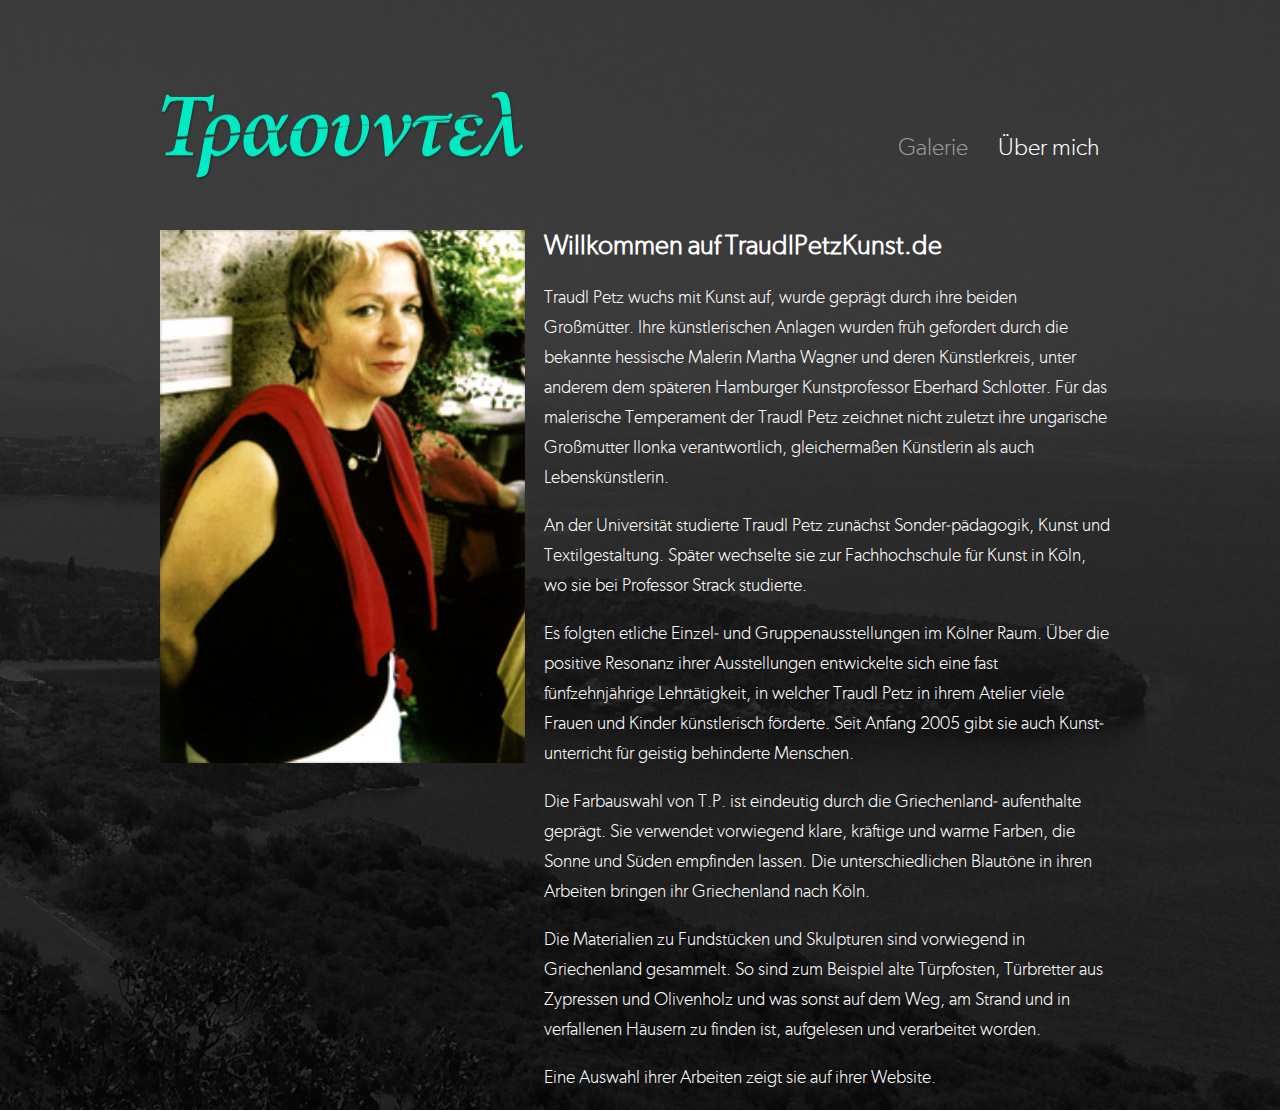
==== about.html @ 8e5df684 "Added project files" ====
<!DOCTYPE html><html lang="en"><head><title>Traudl Petz Kunst</title><meta charset="UTF-8"><link rel="stylesheet" href="stylesheets/magnific-popup.css"><link rel="stylesheet" href="stylesheets/application.css"></head><body><header><img src="images/layout/logo@2x.png" width="366" height="91"><ul id="menu"><li><a href="/" class="selected">Galerie</a></li><li><a href="about.html">Über mich</a></li></ul></header><div id="content" class="about"><img id="portrait" src="images/about/portrait.jpg"><h2>Willkommen auf TraudlPetzKunst.de</h2><p>Traudl Petz wuchs mit Kunst auf, wurde geprägt durch ihre beiden Großmütter. Ihre künstlerischen Anlagen
    wurden früh gefordert durch die bekannte hessische Malerin Martha Wagner und deren Künstlerkreis, unter
    anderem dem späteren Hamburger Kunstprofessor Eberhard Schlotter. Für das malerische Temperament der Traudl
    Petz zeichnet nicht zuletzt ihre ungarische Großmutter Ilonka verantwortlich, gleichermaßen Künstlerin als
    auch Lebenskünstlerin.</p><p>An der Universität studierte Traudl Petz zunächst Sonder-pädagogik, Kunst und Textilgestaltung. Später
    wechselte sie zur Fachhochschule für Kunst in Köln, wo sie bei Professor Strack studierte.</p><p>Es folgten etliche Einzel- und Gruppenausstellungen im Kölner Raum. Über die positive Resonanz ihrer
    Ausstellungen entwickelte sich eine fast fünfzehnjährige Lehrtätigkeit, in welcher Traudl Petz in ihrem
    Atelier viele Frauen und Kinder künstlerisch förderte. Seit Anfang 2005 gibt sie auch Kunst- unterricht für
    geistig behinderte Menschen.</p><p>Die Farbauswahl von T.P. ist eindeutig durch die Griechenland- aufenthalte geprägt. Sie verwendet vorwiegend
    klare, kräftige und warme Farben, die Sonne und Süden empfinden lassen. Die unterschiedlichen Blautöne in
    ihren Arbeiten bringen ihr Griechenland nach Köln.</p><p>Die Materialien zu Fundstücken und Skulpturen sind vorwiegend in Griechenland gesammelt. So sind zum
    Beispiel alte Türpfosten, Türbretter aus Zypressen und Olivenholz und was sonst auf dem Weg, am Strand und
    in verfallenen Häusern zu finden ist, aufgelesen und verarbeitet worden.</p><p>Eine Auswahl ihrer Arbeiten zeigt sie auf ihrer Website.</p></div><script type="text/javascript" src="//ajax.googleapis.com/ajax/libs/jquery/2.1.1/jquery.min.js"></script><script type="text/javascript" src="javascripts/jquery.lazyload.min.js"></script><script type="text/javascript" src="javascripts/masonry.pkgd.min.js"></script><script type="text/javascript" src="javascripts/jquery.magnific-popup.min.js"></script><script type="text/javascript" src="javascripts/application.js"></script></body></html>
---- stylesheets/application.css ----
/*********************************************************************
 *
 * Fonts
 *
 *********************************************************************/

@font-face {
  font-family: 'GibsonLight';
  src: url('../fonts/Gibson-Light-webfont.eot');
  src: url('../fonts/Gibson-Light-webfont.eot?iefix') format('eot'),
  url('../fonts/Gibson-Light-webfont.woff') format('woff'),
  url('../fonts/Gibson-Light-webfont.ttf') format('truetype'),
  url('../fonts/Gibson-Light-webfont.svg#webfontZam02nTh') format('svg');
  font-weight: normal;
  font-style: normal;
}

/*********************************************************************
 *
 * Layout
 *
 *********************************************************************/

body {
  background: url('../images/layout/background.jpg') no-repeat #000 fixed;
  background-size: 100%;
  color: #fff;
  font-family: 'GibsonLight', sans-serif;
  font-size: 18px;
  line-height: 30px;
  text-shadow: 1px 1px 1px rgba(0,0,0,0.004);
}

header, #content {
  max-width: 960px;
  margin: 0 auto;
}

header {
  margin-top: 90px;
}

#content {
  margin-top: 40px;
}

/*********************************************************************
 *
 * Header
 *
 *********************************************************************/

header {
  position: relative;
}

#menu {
  list-style-type: none;
  position: absolute;
  right: 20px;
  bottom: 8px;
}

#menu li {
  display: inline-block;
}

#menu li:first-child {
  margin-right: 30px;
}

#menu li a {
  color: #fff;
  text-decoration: none;
  font-size: 24px;
}

#menu li a.selected {
  color: #999999;
}

/*********************************************************************
 *
 * Gallery
 *
 *********************************************************************/

#intro {
  background: rgba(0,0,0,0.18);
  padding: 20px;
  margin: 40px 20px 40px 0;
}

.gallery {
  position: relative;
}

.gallery a {
  margin-bottom: 20px;
}

.gallery img {
  width: 300px;
}

.gallery .box {
  float: left;
  position: relative;
  width: 320px;
  background-size: cover;
  background-repeat: no-repeat;
  background-position: 50% 50%;
}

.gallery .box.single { height: 320px; }
.gallery .box.double { height: 640px; }
.gallery .box.triple { height: 960px; }

/*********************************************************************
 *
 * About
 *
 *********************************************************************/

#content.about {
  display: none;
}

#content.about #portrait {
  float: left;
  width: 38%;
}

#content.about h2, #content.about p {
  margin-left: 40%;
  padding-right: 10px;
}

/*********************************************************************
 *
 * Modal
 *
 *********************************************************************/

button.mfp-arrow-right {
  background: url(/images/modal/next.png) no-repeat 50%;
}

button.mfp-arrow-left {
  background: url(/images/modal/prev.png) no-repeat 50%;
}

.mfp-arrow:before, .mfp-arrow:after {
  content: none
}

/* Zoom Effect */

.mfp-with-zoom .mfp-container,
.mfp-with-zoom.mfp-bg {
  opacity: 0;
  -webkit-backface-visibility: hidden;
  /* ideally, transition speed should match zoom duration */
  -webkit-transition: all 0.3s ease-out;
  -moz-transition: all 0.3s ease-out;
  -o-transition: all 0.3s ease-out;
  transition: all 0.3s ease-out;
}

.mfp-with-zoom.mfp-ready .mfp-container {
  opacity: 1;
}
.mfp-with-zoom.mfp-ready.mfp-bg {
  opacity: 0.8;
}

.mfp-with-zoom.mfp-removing .mfp-container,
.mfp-with-zoom.mfp-removing.mfp-bg {
  opacity: 0;
}
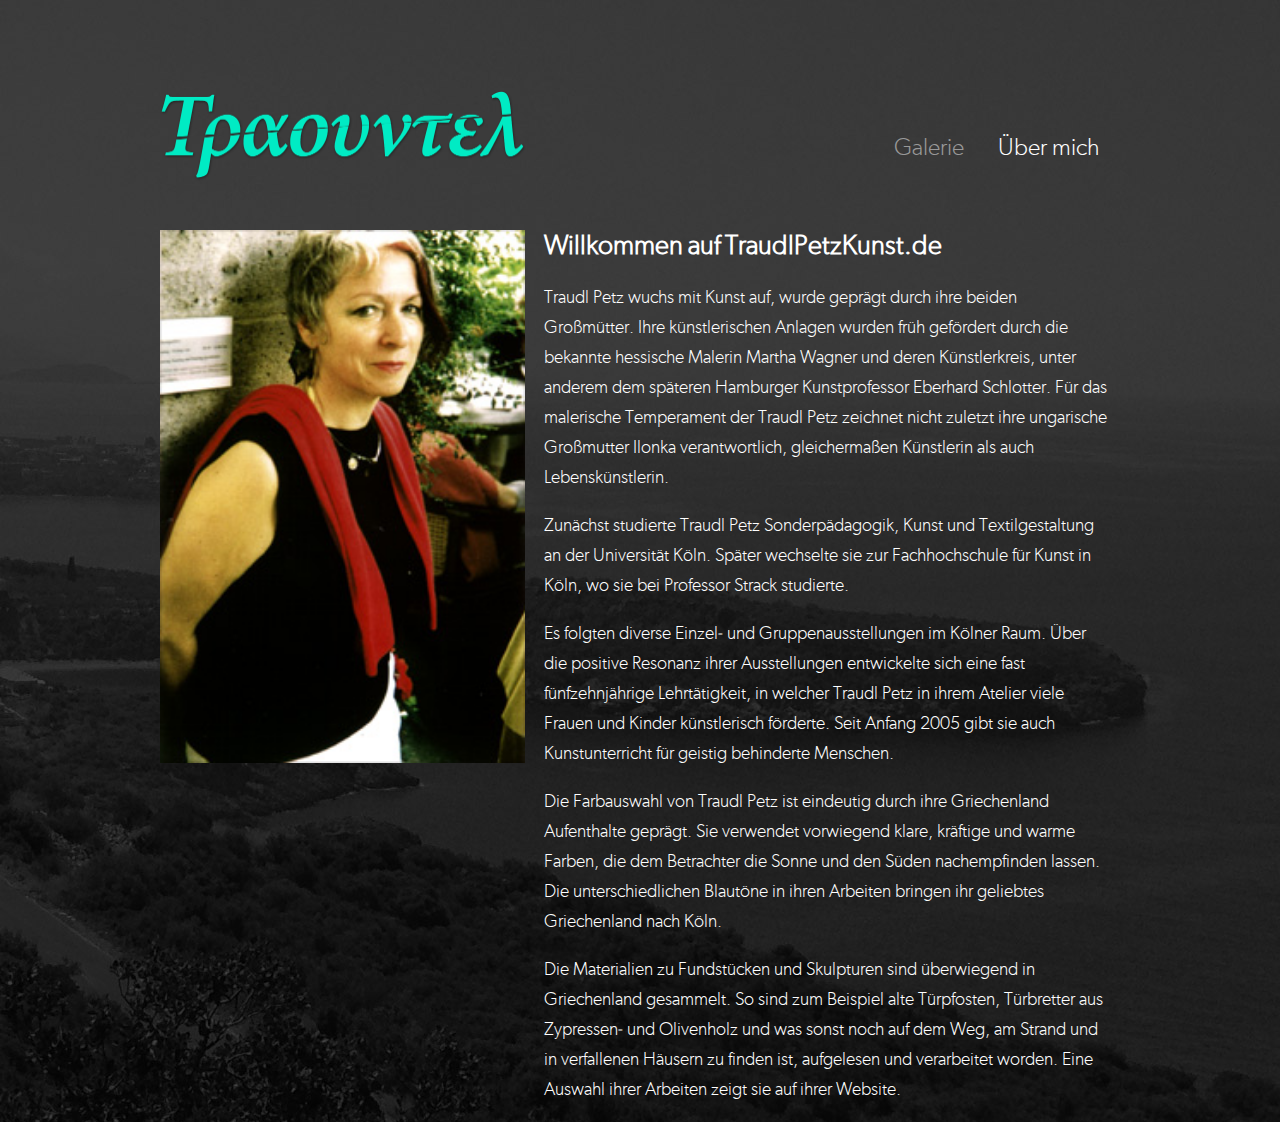
==== commit 21c83b1a: "Update about.html" ====
--- a/about.html
+++ b/about.html
@@ -1,14 +1,46 @@
+<!DOCTYPE html>
+<html lang="en">
+<head><title>Traudl Petz Kunst</title>
+    <link rel="canonical" href="http://traudlpetzkunst.de/about.html"/>
+    <meta charset="UTF-8">
+    <link rel="stylesheet" href="stylesheets/magnific-popup.css">
+    <link rel="stylesheet" href="stylesheets/application.css">
+</head>
+<body>
+<header><img src="images/layout/logo@2x.png" width="366" height="91">
+    <ul id="menu">
+        <li><a href="/" class="selected">Galerie</a></li>
+        <li><a href="about.html">Über mich</a></li>
+    </ul>
+</header>
+<div id="content" class="about"><img id="portrait" src="images/about/portrait.jpg">
+    <h2>Willkommen auf TraudlPetzKunst.de</h2>
+    <p>Traudl Petz wuchs mit Kunst auf, wurde geprägt durch ihre beiden Großmütter. Ihre künstlerischen Anlagen wurden
+        früh gefördert durch die bekannte hessische Malerin Martha Wagner und deren Künstlerkreis, unter anderem dem
+        späteren Hamburger Kunstprofessor Eberhard Schlotter. Für das malerische Temperament der Traudl Petz zeichnet
+        nicht zuletzt ihre ungarische Großmutter Ilonka verantwortlich, gleichermaßen Künstlerin als auch
+        Lebenskünstlerin.</p>
 
-<!DOCTYPE html><html lang="en"><head><title>Traudl Petz Kunst</title><meta charset="UTF-8"><link rel="stylesheet" href="stylesheets/magnific-popup.css"><link rel="stylesheet" href="stylesheets/application.css"></head><body><header><img src="images/layout/logo@2x.png" width="366" height="91"><ul id="menu"><li><a href="/" class="selected">Galerie</a></li><li><a href="about.html">Über mich</a></li></ul></header><div id="content" class="about"><img id="portrait" src="images/about/portrait.jpg"><h2>Willkommen auf TraudlPetzKunst.de</h2><p>Traudl Petz wuchs mit Kunst auf, wurde geprägt durch ihre beiden Großmütter. Ihre künstlerischen Anlagen
-    wurden früh gefordert durch die bekannte hessische Malerin Martha Wagner und deren Künstlerkreis, unter
-    anderem dem späteren Hamburger Kunstprofessor Eberhard Schlotter. Für das malerische Temperament der Traudl
-    Petz zeichnet nicht zuletzt ihre ungarische Großmutter Ilonka verantwortlich, gleichermaßen Künstlerin als
-    auch Lebenskünstlerin.</p><p>An der Universität studierte Traudl Petz zunächst Sonder-pädagogik, Kunst und Textilgestaltung. Später
-    wechselte sie zur Fachhochschule für Kunst in Köln, wo sie bei Professor Strack studierte.</p><p>Es folgten etliche Einzel- und Gruppenausstellungen im Kölner Raum. Über die positive Resonanz ihrer
-    Ausstellungen entwickelte sich eine fast fünfzehnjährige Lehrtätigkeit, in welcher Traudl Petz in ihrem
-    Atelier viele Frauen und Kinder künstlerisch förderte. Seit Anfang 2005 gibt sie auch Kunst- unterricht für
-    geistig behinderte Menschen.</p><p>Die Farbauswahl von T.P. ist eindeutig durch die Griechenland- aufenthalte geprägt. Sie verwendet vorwiegend
-    klare, kräftige und warme Farben, die Sonne und Süden empfinden lassen. Die unterschiedlichen Blautöne in
-    ihren Arbeiten bringen ihr Griechenland nach Köln.</p><p>Die Materialien zu Fundstücken und Skulpturen sind vorwiegend in Griechenland gesammelt. So sind zum
-    Beispiel alte Türpfosten, Türbretter aus Zypressen und Olivenholz und was sonst auf dem Weg, am Strand und
-    in verfallenen Häusern zu finden ist, aufgelesen und verarbeitet worden.</p><p>Eine Auswahl ihrer Arbeiten zeigt sie auf ihrer Website.</p></div><script type="text/javascript" src="//ajax.googleapis.com/ajax/libs/jquery/2.1.1/jquery.min.js"></script><script type="text/javascript" src="javascripts/jquery.lazyload.min.js"></script><script type="text/javascript" src="javascripts/masonry.pkgd.min.js"></script><script type="text/javascript" src="javascripts/jquery.magnific-popup.min.js"></script><script type="text/javascript" src="javascripts/application.js"></script></body></html>+    <p>Zunächst studierte Traudl Petz Sonderpädagogik, Kunst und Textilgestaltung an der Universität Köln. Später
+        wechselte sie zur Fachhochschule für Kunst in Köln, wo sie bei Professor Strack studierte.</p>
+
+    <p>Es folgten diverse Einzel- und Gruppenausstellungen im Kölner Raum. Über die positive Resonanz ihrer
+        Ausstellungen entwickelte sich eine fast fünfzehnjährige Lehrtätigkeit, in welcher Traudl Petz in ihrem Atelier
+        viele Frauen und Kinder künstlerisch förderte. Seit Anfang 2005 gibt sie auch Kunstunterricht für geistig
+        behinderte Menschen.</p>
+
+    <p>Die Farbauswahl von Traudl Petz ist eindeutig durch ihre Griechenland Aufenthalte geprägt. Sie verwendet
+        vorwiegend klare, kräftige und warme Farben, die dem Betrachter die Sonne und den Süden nachempfinden lassen.
+        Die unterschiedlichen Blautöne in ihren Arbeiten bringen ihr geliebtes Griechenland nach Köln. </p>
+
+    <p>Die Materialien zu Fundstücken und Skulpturen sind überwiegend in Griechenland gesammelt. So sind zum Beispiel
+        alte Türpfosten, Türbretter aus Zypressen- und Olivenholz und was sonst noch auf dem Weg, am Strand und in
+        verfallenen Häusern zu finden ist, aufgelesen und verarbeitet worden. Eine Auswahl ihrer Arbeiten zeigt sie auf
+        ihrer Website.</p></div>
+<script type="text/javascript" src="//ajax.googleapis.com/ajax/libs/jquery/2.1.1/jquery.min.js"></script>
+<script type="text/javascript" src="javascripts/jquery.lazyload.min.js"></script>
+<script type="text/javascript" src="javascripts/masonry.pkgd.min.js"></script>
+<script type="text/javascript" src="javascripts/jquery.magnific-popup.min.js"></script>
+<script type="text/javascript" src="javascripts/application.js"></script>
+</body>
+</html>
